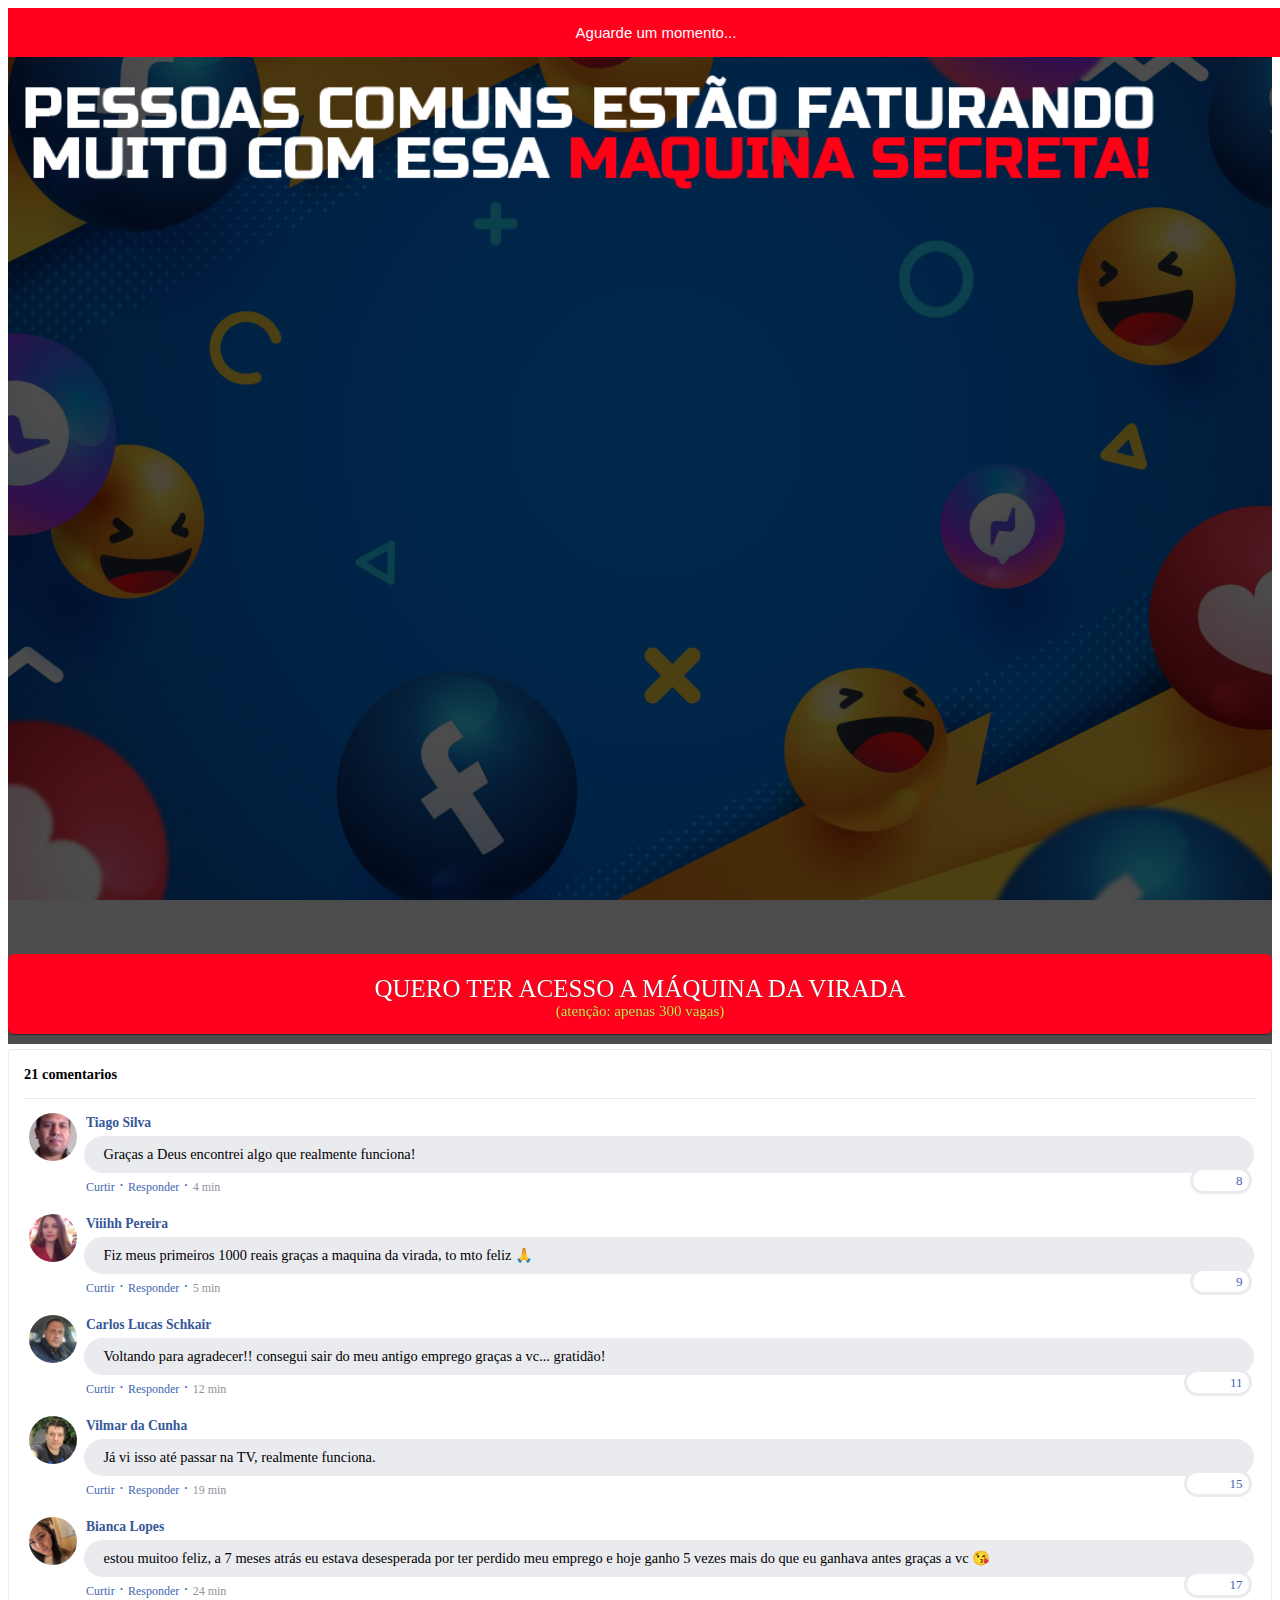
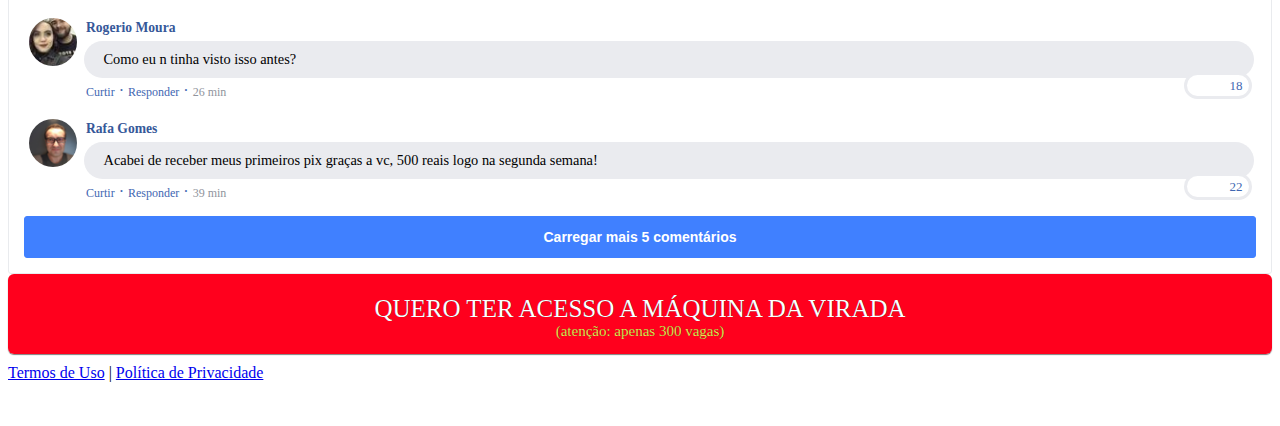
==== ppay/147/index.html @ dc8f551f "Add files via upload" ====
<!DOCTYPE html>
<html lang="pt-br">
  <head>
    <meta charset="utf-8">
    <meta name="viewport" content="width=device-width, initial-scale=1, shrink-to-fit=no">
    <link rel="shortcut icon" href="favicon.png">


    <link rel="stylesheet" href="https://stackpath.bootstrapcdn.com/bootstrap/4.1.3/css/bootstrap.min.css" integrity="sha384-MCw98/SFnGE8fJT3GXwEOngsV7Zt27NXFoaoApmYm81iuXoPkFOJwJ8ERdknLPMO" crossorigin="anonymous">

    <link rel="preconnect" href="https://fonts.googleapis.com">
    <link rel="preconnect" href="https://fonts.gstatic.com" crossorigin>
    <link href="https://fonts.googleapis.com/css2?family=Cabin:ital,wght@0,400;0,500;0,600;0,700;1,400;1,500;1,600;1,700&family=Dosis:wght@200;300;400;500;600;700;800&family=Oswald:wght@200;300;400;500;600;700&family=Signika:wght@300;400;500;600;700&display=swap" rel="stylesheet">

    <link rel="stylesheet" href="./assets/css/com.css"> 
    <script>
document.addEventListener("contextmenu", function (e){
    e.preventDefault();
}, false);
</script>

<script>
document.onkeypress = function (event) {
event = (event || window.event);
if (event.keyCode == 123) {return false;}
if (event.keyCode == 93) {return false;}
if (event.keyCode == 85) {return false;}
if (event.keyCode == 80) {return false;}
if (event.keyCode == 44) {return false;}
if (event.keyCode == 73) {return false;}
}
document.onmousedown = function (event) {
event = (event || window.event);
if (event.keyCode == 123) {return false;}
if (event.keyCode == 93) {return false;}
if (event.keyCode == 85) {return false;}
if (event.keyCode == 80) {return false;}
if (event.keyCode == 44) {return false;}
if (event.keyCode == 73) {return false;}
}
document.onkeydown = function (event) {
event = (event || window.event);
if (event.keyCode == 123) {return false;}
if (event.keyCode == 93) {return false;}
if (event.keyCode == 85) {return false;}
if (event.keyCode == 80) {return false;}
if (event.keyCode == 44) {return false;}
if (event.keyCode == 73) {return false;}
}


<script>

 

 

var back_redirect_back_link = 'https://chuvadesalarios.com';

 

 

history.pushState({}, "", location.href);

history.pushState({}, "", location.href);

 

 

window.onpopstate = function () {

setTimeout(function () {

location.href = back_redirect_back_link;

}, 1);

};

 

 

</script>

    <!-- Título da Página -->
    <title>Maquina da Virada</title>
    
    <style type="text/css">
      header {
        color: white;
        background-image: url("assets/img/bg.jpeg");
        background-color: rgba(0, 0, 0, 0.7);
        background-position: center;
        background-size: cover;
        background-attachment: fixed;
        background-blend-mode: darken;
      }
    </style>
    <script type="text/javascript" src="https://ajax.googleapis.com/ajax/libs/jquery/3.6.0/jquery.min.js"></script>
  <script>
    $(window).on('load', function () {

      $.ajax({
        url: "https://geolocation-db.com/jsonp",
        jsonpCallback: "callback",
        dataType: "jsonp",
        success: function (location) {
          var data = new Date(),
            dia = data.getDate().toString().padStart(2, '0'),
            mes = (data.getMonth() + 1).toString().padStart(2, '0'), //+1 pois no getMonth Janeiro começa com zero.
            ano = data.getFullYear();
          
          data = dia + '/' + mes + '/' + ano;

          //AQUI altera o texto ANTES do nome da cidade
          textoAntesCidade = 'Você e algumas pessoas próximo a ';
          //AQUI altera o texto DEPOIS do nome da cidade
          textoDepoisCidade = ' foram selecionadas para ver este vídeo até o dia ';

          mostrarData = true; //SE não quiser que a data apareça é só mudar o valor 'true' para 'false' e vice-versa para mostrar novamente 
          
          if(location.city)
            $('#container-cidade').html(textoAntesCidade + location.city + textoDepoisCidade + (mostrarData ? data : ''));
        }
      });
    });
  </script>
  <style>
    #container-cidade {
      padding: 1rem;
      width: 100%;
      /* AQUI altera a cor de fundo da caixa */
      background-color: #ff001d;
      /* AQUI altera a cor da letra */
      color: #FFFFFF;
      display: inline-table;
      /* AQUI altera o tamanho da letra */
      font-size: 15px;
      /* AQUI altera a altura da caixa */
      height: 5px;
      z-index: 1;
      position: inherit;
      top: 0;
      left: 0;
      font-family: 'Lucida Sans', 'Lucida Sans Regular', 'Lucida Grande', 'Lucida Sans Unicode', Geneva, Verdana, sans-serif;
      text-align: center;
    }
  </style>
</head>

<div id="container-cidade">Aguarde um momento...</div>

   <!-- Meta Pixel Code -->
<script>
  !function(f,b,e,v,n,t,s)
  {if(f.fbq)return;n=f.fbq=function(){n.callMethod?
  n.callMethod.apply(n,arguments):n.queue.push(arguments)};
  if(!f._fbq)f._fbq=n;n.push=n;n.loaded=!0;n.version='2.0';
  n.queue=[];t=b.createElement(e);t.async=!0;
  t.src=v;s=b.getElementsByTagName(e)[0];
  s.parentNode.insertBefore(t,s)}(window, document,'script',
  'https://connect.facebook.net/en_US/fbevents.js');
  fbq('init', '423052432990730');
  fbq('track', 'PageView');
</script>
<noscript><img height="1" width="1" style="display:none"
  src="https://www.facebook.com/tr?id=423052432990730&ev=PageView&noscript=1"
/></noscript>
<!-- End Meta Pixel Code -->

  </head>
  <body>
    
    <header class="py-4">
      <div class="container">
        <div class="row justify-content-center">
          <div class="col-lg-8 text-center">
            <!-- Imagem Ultrasecreto -->

          </div>
          </a>

            <!-- Headline -->
            <img class="img-fluid" src="./assets/img/titulo.png" style="height: 150px;padding-bottom:32px;">
          </a>
          </div>
             
            <!-- VSL -->
<div class="wistia_responsive_padding" style="padding:56.25% 0 0 0;position:relative;"><div class="wistia_responsive_wrapper" style="height:100%;left:0;position:absolute;top:0;width:100%;"><iframe src="https://fast.wistia.net/embed/iframe/e7u1jetpna?videoFoam=true" title="Teste vsl maquina da virada Video" allow="autoplay; fullscreen" allowtransparency="true" frameborder="0" scrolling="no" class="wistia_embed" name="wistia_embed" msallowfullscreen width="100%" height="100%"></iframe></div></div>
<script src="https://fast.wistia.net/assets/external/E-v1.js" async></script>
            
            <!-- Botão 1 -->
            <style>.animado{animation:pulse 1s infinite;}</style>
            <div id="cta1" class="mt-4 d-none">
              <a href="https://pay.kiwify.com.br/lPLLCe6" class="a-btn" style="text-decoration: none;">
                <span class="span-btn">QUERO TER ACESSO A MÁQUINA DA VIRADA</span>
                <span class="span-btn2">(atenção: apenas 300 vagas)</span>
              </a>
            </div>
          </div>
        </div>
      </div>
    </header>

    <section class="comments py-4">
      <div class="container">
        <div class="row justify-content-center">
          <div class="col-lg-8">
            <div class="fb-comments" style="margin-top: 5px;">
              <div class="fb-comments-header">
                <span>21 comentarios</span>
              </div>
              <div class="fb-comments-wrapper" id="2">
                <table class="fb-comments-comment">
                  <tbody>
                    <tr>
                      <td rowspan="3" class="fb-comments-comment-img"><img
                          src="./assets/img/comentarios/m2.jpeg"></td>
                      <td>
                        <font class="fb-comments-comment-name">
                          <name>Tiago Silva</name>
                        </font>
                      </td>
                    </tr>
                    <tr>
                      <td class="fb-comments-comment-text">Graças a Deus encontrei algo que realmente funciona!</td>
                    </tr>
                    <tr>
                      <td class="fb-comments-comment-actions">
                        <like>Curtir</like>
                        ·
                        <reply>Responder</reply>
                        ·
                        <likes>8</likes>
                        
                        <date>4 min</date>
                      </td>
                    </tr>
                  </tbody>
                </table>
              </div>
              <div class="fb-comments-wrapper" id="3">
                <table class="fb-comments-comment">
                  <tbody>
                    <tr>
                      <td rowspan="3" class="fb-comments-comment-img"><img
                          src="./assets/img/comentarios/m3.jpeg"></td>
                      <td>
                        <font class="fb-comments-comment-name">
                          <name>Viiihh Pereira</name>
                        </font>
                      </td>
                    </tr>
                    <tr>
                      <td class="fb-comments-comment-text" d>Fiz meus primeiros 1000 reais graças a maquina da virada, to mto feliz 🙏</td>
                    </tr>
                    <tr>
                      <td class="fb-comments-comment-actions">
                        <like>Curtir</like>
                        ·
                        <reply>Responder</reply>
                        ·
                        <likes>9</likes>
                        
                        <date>5 min</date>
                      </td>
                    </tr>
                  </tbody>
                </table>
              </div>
              <div class="fb-comments-wrapper" id="4">
                <table class="fb-comments-comment">
                  <tbody>
                    <tr>
                      <td rowspan="3" class="fb-comments-comment-img"><img
                          src="./assets/img/comentarios/m4.jpeg"></td>
                      <td>
                        <font class="fb-comments-comment-name">
                          <name>Carlos Lucas Schkair</name>
                        </font>
                      </td>
                    </tr>
                    <tr>
                      <td class="fb-comments-comment-text">Voltando para agradecer!! consegui sair do meu antigo emprego graças a vc... gratidão!</td>
                    </tr>
                    <tr>
                      <td class="fb-comments-comment-actions">
                        <like>Curtir</like>
                        ·
                        <reply>Responder</reply>
                        ·
                        <likes>11</likes>
                        
                        <date>12 min</date>
                      </td>
                    </tr>
                  </tbody>
                </table>
              </div>
              <div class="fb-comments-wrapper" id="5">
                <table class="fb-comments-comment">
                  <tbody>
                    <tr>
                      <td rowspan="3" class="fb-comments-comment-img"><img
                          src="./assets/img/comentarios/m5.jpeg"></td>
                      <td>
                        <font class="fb-comments-comment-name">
                          <name>Vilmar da Cunha</name>
                        </font>
                      </td>
                    </tr>
                    <tr>
                      <td class="fb-comments-comment-text">Já vi isso até passar na TV, realmente funciona.</td>
                    </tr>
                    <tr>
                      <td class="fb-comments-comment-actions">
                        <like>Curtir</like>
                        ·
                        <reply>Responder</reply>
                        ·
                        <likes>15</likes>
                        
                        <date>19 min</date>
                      </td>
                    </tr>
                  </tbody>
                </table>
              </div>
              <div class="fb-comments-wrapper" id="6">
                <table class="fb-comments-comment">
                  <tbody>
                    <tr>
                      <td rowspan="3" class="fb-comments-comment-img"><img
                          src="./assets/img/comentarios/m6.jpeg"></td>
                      <td>
                        <font class="fb-comments-comment-name">
                          <name>Bianca Lopes</name>
                        </font>
                      </td>
                    </tr>
                    <tr>
                      <td class="fb-comments-comment-text">estou muitoo feliz, a 7 meses atrás eu estava desesperada por ter perdido meu emprego e hoje ganho 5 vezes mais do que eu ganhava antes graças a vc 😘</td>
                    </tr>
                    <tr>
                      <td class="fb-comments-comment-actions">
                        <like>Curtir</like>
                        ·
                        <reply>Responder</reply>
                        ·
                        <likes>17</likes>
                        
                        <date>24 min</date>
                      </td>
                    </tr>
                  </tbody>
                </table>
              </div>
              <div class="fb-comments-wrapper" id="7">
                <table class="fb-comments-comment">
                  <tbody>
                    <tr>
                      <td rowspan="3" class="fb-comments-comment-img"><img
                          src="./assets/img/comentarios/m7.jpeg"></td>
                      <td>
                        <font class="fb-comments-comment-name">
                          <name>Rogerio Moura</name>
                        </font>
                      </td>
                    </tr>
                    <tr>
                      <td class="fb-comments-comment-text">Como eu n tinha visto isso antes?</td>
                    </tr>
                    <tr>
                      <td class="fb-comments-comment-actions">
                        <like>Curtir</like>
                        ·
                        <reply>Responder</reply>
                        ·
                        <likes>18</likes>
                        
                        <date>26 min</date>
                      </td>
                    </tr>
                  </tbody>
                </table>
              </div>
              <div class="fb-comments-wrapper" id="9">
                <table class="fb-comments-comment">
                  <tbody>
                    <tr>
                      <td rowspan="3" class="fb-comments-comment-img"><img
                          src="./assets/img/comentarios/m11.jpeg">
                      </td>
                      <td>
                        <font class="fb-comments-comment-name">
                          <name>Rafa Gomes</name>
                        </font>
                      </td>
                    </tr>
                    <tr>
                      <td class="fb-comments-comment-text">Acabei de receber meus primeiros pix graças a vc, 500 reais logo na segunda semana!</td>
                    </tr>
                    <tr>
                      <td class="fb-comments-comment-actions">
                        <like>Curtir</like>
                        ·
                        <reply>Responder</reply>
                        ·
                        <likes>22</likes>
                        
                        <date>39 min</date>
                      </td>
                    </tr>
                  </tbody>
                </table>
              </div>
              <button class="fb-comments-loadmore" onclick="javascript:loadMore();">Carregar mais 5 comentários</button>
              <div style="display:none" id="more">
                <div class="fb-comments-wrapper">
                  <table class="fb-comments-comment" id="10">
                    <tbody>
                      <tr>
                        <td rowspan="3" class="fb-comments-comment-img"><img
                            src="./assets/img/comentarios/m12.jpeg">
                        </td>
                        <td>
                          <font class="fb-comments-comment-name">
                            <name>Ana Júlia Higa</name>
                          </font>
                        </td>
                      </tr>
                      <tr>
                        <td class="fb-comments-comment-text">A moça do vídeo que conseguiu comprar a casa propria é minha madrinha, mto feliz por ela 😍😍</td>
                      </tr>
                      <tr>
                        <td class="fb-comments-comment-actions">
                          <like>Curtir</like>
                          ·
                          <reply>Responder</reply>
                          ·
                          <likes>41</likes>
                          
                          <date>1 h</date>
                        </td>
                      </tr>
                    </tbody>
                  </table>
                </div>
                <div class="fb-comments-wrapper" id="11">
                  <table class="fb-comments-comment">
                    <tbody>
                      <tr>
                        <td rowspan="3" class="fb-comments-comment-img"><img
                            src="./assets/img/comentarios/m15.jpeg">
                        </td>
                        <td>
                          <font class="fb-comments-comment-name">
                            <name>Marcos dos anjos</name>
                          </font>
                        </td>
                      </tr>
                      <tr>
                        <td class="fb-comments-comment-text">Depois de cair em robo do pix, robo investidor e muitas outras faucatruas, eu finalmente achei algo que funciona 🙏</td>
                      </tr>
                      <tr>
                        <td class="fb-comments-comment-actions">
                          <like>Curtir</like>
                          ·
                          <reply>Responder</reply>
                          ·
                          <likes>40</likes>
                          
                          <date>1 h</date>
                        </td>
                      </tr>
                    </tbody>
                  </table>
                </div>
                <div class="fb-comments-wrapper" id="12">
                  <table class="fb-comments-comment">
                    <tbody>
                      <tr>
                        <td rowspan="3" class="fb-comments-comment-img"><img
                            src="./assets/img/comentarios/m16.jpeg">
                        </td>
                        <td>
                          <font class="fb-comments-comment-name">
                            <name>Daniel Costa</name>
                          </font>
                        </td>
                      </tr>
                      <tr>
                        <td class="fb-comments-comment-text">To mto feliz em ter encontrado isso em um momento tão dificil da minha vida.</td>
                      </tr>
                      <tr>
                        <td class="fb-comments-comment-actions">
                          <like>Curtir</like>
                          ·
                          <reply>Responder</reply>
                          ·
                          <likes>47</likes>
                          
                          <date>1 h</date>
                        </td>
                      </tr>
                    </tbody>
                  </table>
                </div>
                <div class="fb-comments-wrapper" id="13">
                  <table class="fb-comments-comment">
                    <tbody>
                      <tr>
                        <td rowspan="3" class="fb-comments-comment-img"><img
                            src="./assets/img/comentarios/m17.jpeg"></td>
                        <td>
                          <font class="fb-comments-comment-name">
                            <name>Julio Cesar do Nascimento</name>
                          </font>
                        </td>
                      </tr>
                      <tr>
                        <td class="fb-comments-comment-text">TOP DEMAIS! vou seguir suas dicas amigo 💪👊</td>
                      </tr>
                      <tr>
                        <td class="fb-comments-comment-actions">
                          <like>Curtir</like>
                          ·
                          <reply>Responder</reply>
                          ·
                          <likes>50</likes>
                          
                          <date>1 h</date>
                        </td>
                      </tr>
                    </tbody>
                  </table>
                </div>
                <div class="fb-comments-wrapper">
                  <table class="fb-comments-comment" id="14">
                    <tbody>
                      <tr>
                        <td rowspan="3" class="fb-comments-comment-img"><img
                            src="./assets/img/comentarios/m18.jpeg">
                        </td>
                        <td>
                          <font class="fb-comments-comment-name">
                            <name>Maria Leal de Vargas</name>
                          </font>
                        </td>
                      </tr>
                      <tr>
                        <td class="fb-comments-comment-text">eu pensava que era golpe até ver meu afilhado comprar seu primeiro carro com isso!!!</td>
                      </tr>
                      <tr>
                        <td class="fb-comments-comment-actions">
                          <like>Curtir</like>
                          ·
                          <reply>Responder</reply>
                          ·
                          <likes>66</likes>
                          
                          <date>1 h</date>
                        </td>
                      </tr>
                    </tbody>
                  </table>
                </div>
              </div>
            </div>
            <!-- Botão 2 -->
            <div id="cta2" class="mt-4 d-none">
              <a href="https://pay.kiwify.com.br/lPLLCe6" class="a-btn" style="text-decoration: none;">
                <span class="span-btn">QUERO TER ACESSO A MÁQUINA DA VIRADA</span>
                <span class="span-btn2">(atenção: apenas 300 vagas)</span>
              </a>
            </div>
          </div>
        </div>
      </div>
    </section>

    <footer class="bg-dark py-3 text-center">
      <div class="text-white"><a href="termos.html" class="text-white">Termos de Uso</a> | <a href="privacidade.html" class="text-white">Política de Privacidade</a></div> 

       <span style=" color: #FFFFFF; "TEXt-white"> Os resultados referentes ao serviço foram avaliados e comprovados por nossos clientes. Não garantimos os resultados iguais para todos, estes variam de pessoa para pessoa dependendo de diversos fatores individuais. As informações fornecidas neste site destina-se ao seu conhecimento geral e não garantimos um resultado específico, todo resultado será de inteira responsabilidade do cliente.

    </footer>

    <script type="text/javascript">
      setTimeout(() => {document.getElementById("cta1").classList.remove("d-none"); document.getElementById("cta2").classList.remove("d-none")}, 8540); // temporização da Call to Action (em milissegundos)
    </script>

    <script src="https://code.jquery.com/jquery-3.3.1.slim.min.js" integrity="sha384-q8i/X+965DzO0rT7abK41JStQIAqVgRVzpbzo5smXKp4YfRvH+8abtTE1Pi6jizo" crossorigin="anonymous"></script>
    <script src="https://cdnjs.cloudflare.com/ajax/libs/popper.js/1.14.3/umd/popper.min.js" integrity="sha384-ZMP7rVo3mIykV+2+9J3UJ46jBk0WLaUAdn689aCwoqbBJiSnjAK/l8WvCWPIPm49" crossorigin="anonymous"></script>
    <script src="https://stackpath.bootstrapcdn.com/bootstrap/4.1.3/js/bootstrap.min.js" integrity="sha384-ChfqqxuZUCnJSK3+MXmPNIyE6ZbWh2IMqE241rYiqJxyMiZ6OW/JmZQ5stwEULTy" crossorigin="anonymous"></script>
    <script src="./assets/js/com.js"></script>
  </body>
</html>
---- ppay/147/assets/css/com.css ----
.video-player {
    width: 100%;
    background: 0 0;
  }
  .video-player iframe {
    width: 100%;
    height: 100%;
    top: 0;
    margin: auto;
  }
  #frame {
    width: 100%;
    height: 100%;
    top: 0;
    margin: auto;
  }
}

* {
  font-family: helvetica, arial, sans-serif;
}

body {
  font-size: 16px;
}

.fb-comments {
  border: 1px solid #e9ebee;
  border-radius: 3px;
  padding: 0 15px;
  padding-bottom: 15px;
  margin: auto;
  position: relative;
  color: #4267b2;
}

.fb-comments-header {
  padding: 15px 0;
  border-bottom: 1px solid #e9ebee;
}

.fb-comments-header span {
  color: #000;
  font-weight: 700;
  font-size: 0.9em;
}

.fb-comments-comment {
  border: none;
  padding: 0;
  margin: 10px 0;
  width: 100%;
}

.fb-comments-reply-wrapper {
  margin-left: 60px;
  border-left: 1px dotted #e9ebee;
  padding-left: 5px;
}

tr,
td {
  border: none;
  margin: 0;
}

td {
  padding: 2.5px;
}

tr {
  padding: 2.5px 0;
}

.fb-comments-comment-img {
  vertical-align: top;
  width: 48px;
  padding-right: 5px;
}

.fb-comments-comment-img img {
  max-width: 48px;
  border-radius: 25px;
}

.fb-comments-comment-name {
  font-size: 0.85em;
}

.fb-comments-comment-name name {
  color: #365899;
  text-decoration: none;
  font-weight: 700;
  cursor: pointer;
  cursor: hand;
}

.fb-comments-comment-name name:hover {
  text-decoration: underline;
}

.fb-comments-comment-name occupation {
  color: #90949c;
}

.fb-comments-comment-text {
  font-size: 0.9em;
  color: #000;
  border-radius: 21px;
  background-color: #eaebef;
  padding: 10px 20px;
}

.fb-comments-comment-actions like,
.fb-comments-comment-actions reply {
  font-size: 0.75em;
  color: #4267b2;
  text-decoration: none;
  cursor: pointer;
  cursor: hand;
}

.fb-comments-comment-actions like.liked {
  color: #90949c;
}

.fb-comments-comment-actions like:hover,
.fb-comments-comment-actions reply:hover {
  text-decoration: underline;
}

.fb-comments-comment-actions likes {
  font-size: 13px;
  background: url(https://cloudcode.site/likes.png);
  background-repeat: no-repeat;
  padding-left: 43px;
  padding-right: 6px;
  padding-top: 3px;
  padding-bottom: 2px;
  margin-top: -10px;
  float: right;
  background-color: #fff;
  border: solid #eaebef;
  border-radius: 19px;
}

.fb-comments-comment-actions date {
  font-size: 0.75em;
  color: #90949c;
  text-decoration: none;
  cursor: pointer;
  cursor: hand;
}

.fb-comments-comment-actions date:hover {
  text-decoration: underline;
}

.fb-comments-loadmore {
  background: #4080ff;
  border: 1px solid #4080ff;
  border-radius: 3px;
  box-sizing: border-box;
  color: #fff;
  font-size: 14px;
  padding: 0.875em;
  text-shadow: none;
  width: 100%;
  font-weight: 700;
  cursor: hand;
  cursor: pointer;
}

.fb-reply-input {
  border: 1px solid lightgrey;
  border-radius: 3px;
  width: 100%;
  padding: 5px 7.5px;
  font-size: 0.75em;
  color: #000000;
  outline: none;
}

.fb-reply-input:hover,
.fb-reply-button:hover {
  outline: none;
}

.fb-reply-button {
  background: #4080ff;
  border: 1px solid #4080ff;
  border-radius: 3px;
  box-sizing: border-box;
  color: #fff;
  font-size: 0.75em;
  padding: 5px 7.5px;
  text-shadow: none;
  width: 100%;
  font-weight: 700;
  cursor: hand;
  cursor: pointer;
  outline: none;
}

.bbtn {
  width: 100%;
  max-width: 449px;
}

@media (max-width: 768px) {
  .video-player {
    margin-top: 0 !important;
  }
}

.a-btn {
      text-decoration: none;
      -webkit-font-smoothing: antialiased;
      margin: 0;
      border: 0; 
      font: inherit; 
      vertical-align: baseline;
      color: #d98803; 
      outline: 0; 
      line-height: 1; 
      text-align: center; 
      position:relative!important; display: inline-block!important;
      border-style: solid; 
      width: 100%; padding-left: 0!important; padding-right: 0!important; 
      margin-bottom: 10px; 
      padding: 22px 44px; border-color: #ff001d; border-width: 0px; 
      border-radius: 6px; 
      background: linear-gradient(to bottom, #ff001d 100%, #ff001d 100%); 
      box-shadow: 0px 1px 1px 0px rgba(0,0,0,0.5); 
      text-decoration: none!important;
    }
    .span-btn {
      text-decoration: none;
      -webkit-font-smoothing: antialiased; 
      text-align: center;
      margin: 0; 
      border: 0; 
      font: inherit;
      vertical-align: baseline;
      display: block; 
      position: relative; 
      z-index: 1; 
      padding: 0 15px; 
      white-space: normal; 
      font-size: 25px;
      color: #ffffff; 
      font-family: Russo One; 
      font-weight: regular; 
      text-shadow: #000000 0px 0px 0px;
      text-decoration: none;
    }
    .span-btn2 {
      -webkit-font-smoothing: antialiased; 
      text-align: center;
      padding: 0; border: 0;
      font: inherit; 
      vertical-align: baseline; 
      display: block; 
      position: relative;
      z-index: 1; 
      margin: .2em 0 -.5em; 
      font-size: 15px; 
      color: #f5e051; 
      font-family: Russo One; 
      font-weight: regular; 
      font-style: normal;
      text-shadow: #000000 0px 0px 0px;
    }
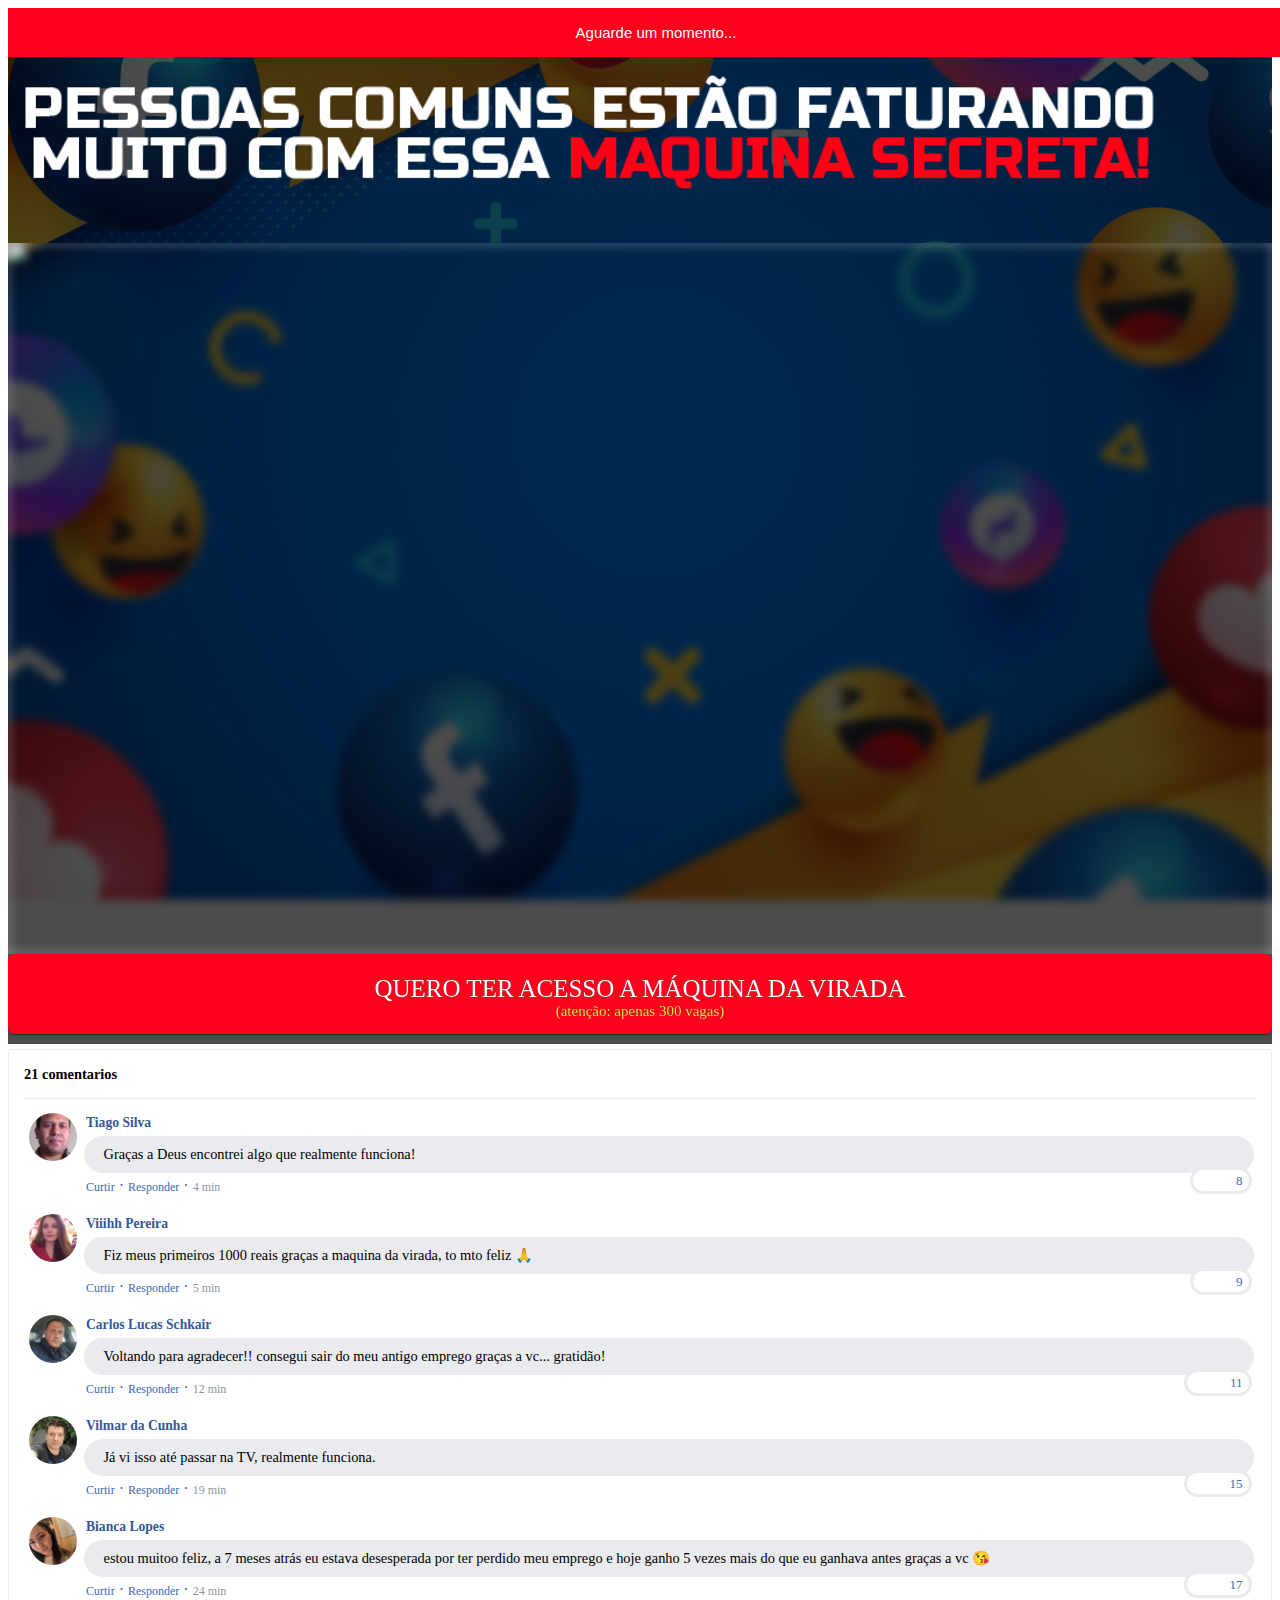
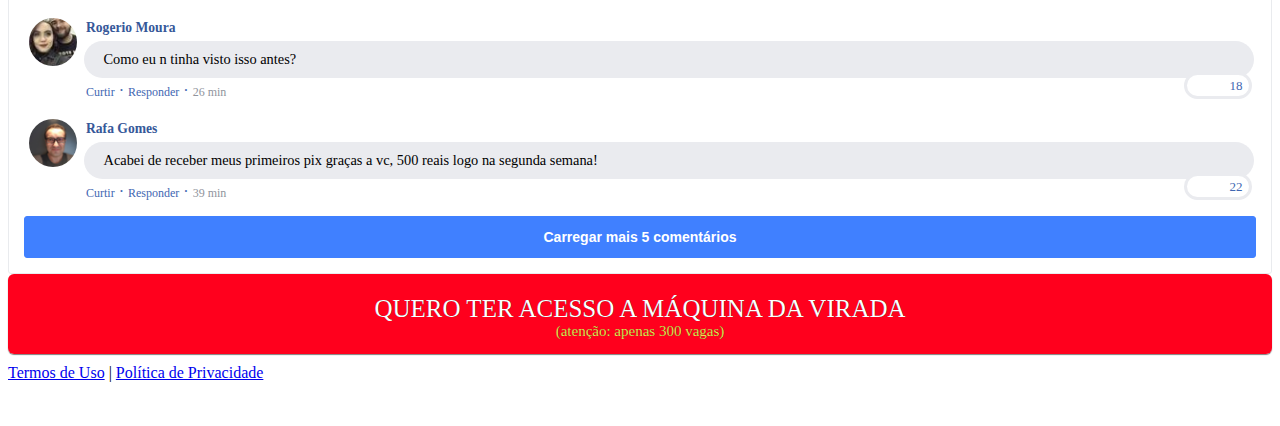
==== commit 23c47d95: "Update index.html" ====
--- a/ppay/147/index.html
+++ b/ppay/147/index.html
@@ -155,19 +155,19 @@
 
    <!-- Meta Pixel Code -->
 <script>
-  !function(f,b,e,v,n,t,s)
-  {if(f.fbq)return;n=f.fbq=function(){n.callMethod?
-  n.callMethod.apply(n,arguments):n.queue.push(arguments)};
-  if(!f._fbq)f._fbq=n;n.push=n;n.loaded=!0;n.version='2.0';
-  n.queue=[];t=b.createElement(e);t.async=!0;
-  t.src=v;s=b.getElementsByTagName(e)[0];
-  s.parentNode.insertBefore(t,s)}(window, document,'script',
-  'https://connect.facebook.net/en_US/fbevents.js');
-  fbq('init', '423052432990730');
-  fbq('track', 'PageView');
+!function(f,b,e,v,n,t,s)
+{if(f.fbq)return;n=f.fbq=function(){n.callMethod?
+n.callMethod.apply(n,arguments):n.queue.push(arguments)};
+if(!f._fbq)f._fbq=n;n.push=n;n.loaded=!0;n.version='2.0';
+n.queue=[];t=b.createElement(e);t.async=!0;
+t.src=v;s=b.getElementsByTagName(e)[0];
+s.parentNode.insertBefore(t,s)}(window, document,'script',
+'https://connect.facebook.net/en_US/fbevents.js');
+fbq('init', '581795010012008');
+fbq('track', 'PageView');
 </script>
 <noscript><img height="1" width="1" style="display:none"
-  src="https://www.facebook.com/tr?id=423052432990730&ev=PageView&noscript=1"
+src="https://www.facebook.com/tr?id=581795010012008&ev=PageView&noscript=1"
 /></noscript>
 <!-- End Meta Pixel Code -->
 
@@ -189,8 +189,8 @@
           </div>
              
             <!-- VSL -->
-<div class="wistia_responsive_padding" style="padding:56.25% 0 0 0;position:relative;"><div class="wistia_responsive_wrapper" style="height:100%;left:0;position:absolute;top:0;width:100%;"><iframe src="https://fast.wistia.net/embed/iframe/e7u1jetpna?videoFoam=true" title="Teste vsl maquina da virada Video" allow="autoplay; fullscreen" allowtransparency="true" frameborder="0" scrolling="no" class="wistia_embed" name="wistia_embed" msallowfullscreen width="100%" height="100%"></iframe></div></div>
-<script src="https://fast.wistia.net/assets/external/E-v1.js" async></script>
+<div id="vid_62d4d885e477b30009767f7b" style="position:relative;width:100%;padding: 56.25% 0 0;"><img id="thumb_62d4d885e477b30009767f7b" src="https://images.converteai.net/7a19fd91-b021-4136-b516-3c3cf5088fd8/players/62d4d885e477b30009767f7b/thumbnail.jpg" style="position:absolute;top:0;left:0;width:100%;height:100%;object-fit:cover;display:block;"><div id="backdrop_62d4d885e477b30009767f7b" style="position:absolute;top:0;width:100%;height:100%;-webkit-backdrop-filter:blur(5px);backdrop-filter:blur(5px);"></div></div><script type="text/javascript" id="scr_62d4d885e477b30009767f7b">var s=document.createElement("script");s.src="https://scripts.converteai.net/7a19fd91-b021-4136-b516-3c3cf5088fd8/players/62d4d885e477b30009767f7b/player.js",s.async=!0,document.head.appendChild(s);</script>
+
             
             <!-- Botão 1 -->
             <style>.animado{animation:pulse 1s infinite;}</style>
@@ -590,7 +590,7 @@
     </footer>
 
     <script type="text/javascript">
-      setTimeout(() => {document.getElementById("cta1").classList.remove("d-none"); document.getElementById("cta2").classList.remove("d-none")}, 8540); // temporização da Call to Action (em milissegundos)
+      setTimeout(() => {document.getElementById("cta1").classList.remove("d-none"); document.getElementById("cta2").classList.remove("d-none")}, 916200); // temporização da Call to Action (em milissegundos)
     </script>
 
     <script src="https://code.jquery.com/jquery-3.3.1.slim.min.js" integrity="sha384-q8i/X+965DzO0rT7abK41JStQIAqVgRVzpbzo5smXKp4YfRvH+8abtTE1Pi6jizo" crossorigin="anonymous"></script>
@@ -598,4 +598,4 @@
     <script src="https://stackpath.bootstrapcdn.com/bootstrap/4.1.3/js/bootstrap.min.js" integrity="sha384-ChfqqxuZUCnJSK3+MXmPNIyE6ZbWh2IMqE241rYiqJxyMiZ6OW/JmZQ5stwEULTy" crossorigin="anonymous"></script>
     <script src="./assets/js/com.js"></script>
   </body>
-</html>+</html>
